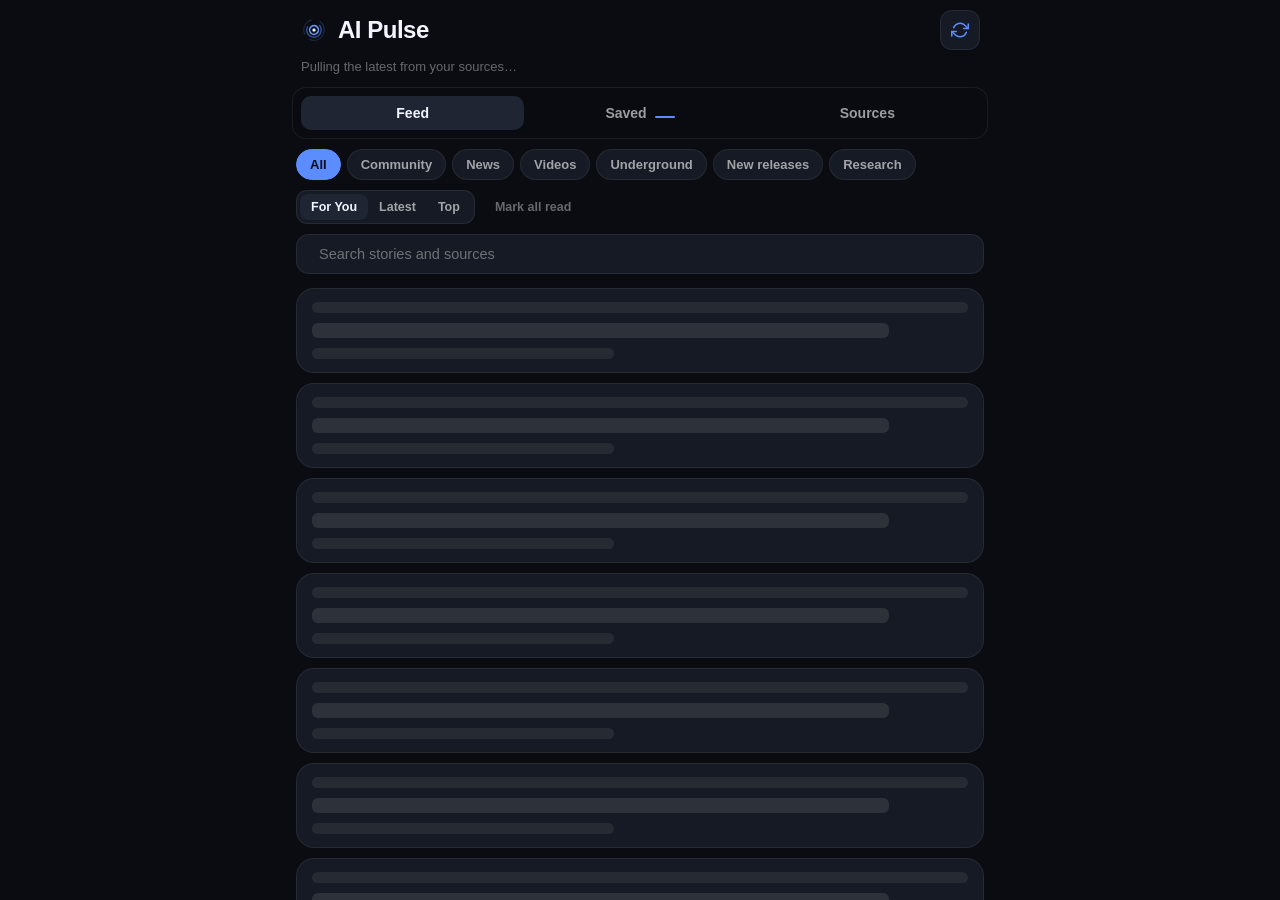
==== index.html @ 08312524 "Make it impossible for a video tap to leave the app Video cards no longer render any link at all, so" ====
<!DOCTYPE html>
<html lang="en">
<head>
  <meta charset="utf-8">
  <meta name="viewport" content="width=device-width, initial-scale=1, viewport-fit=cover">
  <title>AI Pulse</title>
  <meta name="description" content="AI news, papers and community chatter — merged into one ranked feed.">
  <meta name="theme-color" content="#0A0C12">
  <meta name="color-scheme" content="dark">
  <link rel="icon" type="image/svg+xml" href="icon.svg">
  <link rel="apple-touch-icon" href="apple-touch-icon.png">
  <link rel="apple-touch-icon-precomposed" href="apple-touch-icon.png">
  <link rel="manifest" href="manifest.webmanifest">
  <meta name="apple-mobile-web-app-capable" content="yes">
  <meta name="apple-mobile-web-app-status-bar-style" content="black-translucent">
  <meta name="apple-mobile-web-app-title" content="AI Pulse">
  <link rel="stylesheet" href="styles.css?v=7">
</head>
<body>
  <div class="update-pill" id="update-pill" hidden>
    <span class="update-text">A new version of AI Pulse is ready.</span>
    <button id="update-btn" class="update-btn" type="button">Reload</button>
  </div>
  <div class="pull-hint" id="pull-hint">Pull to refresh</div>

  <div class="video-sheet" id="video-sheet" hidden>
    <div class="video-sheet-inner">
      <div class="video-frame">
        <iframe id="video-frame" title="Video player"
                allow="accelerometer; autoplay; clipboard-write; encrypted-media; gyroscope; picture-in-picture; web-share"
                allowfullscreen></iframe>
      </div>
      <div class="video-meta">
        <h2 id="video-title"></h2>
        <p class="video-sub" id="video-sub"></p>
        <div class="video-actions">
          <a id="video-open" class="video-open" href="#" target="_blank" rel="noopener">Open on YouTube</a>
          <button id="video-close" class="video-close" type="button">Close</button>
        </div>
      </div>
    </div>
  </div>

  <div class="app">

    <header class="app-header">
      <div class="brand-row">
        <div class="brand">
          <img class="brand-mark" src="icon-mark.svg" alt="" width="28" height="28">
          <h1>AI Pulse</h1>
        </div>
        <button id="refresh-btn" class="icon-btn" title="Refresh sources" aria-label="Refresh sources"></button>
      </div>
      <p class="updated-line" id="updated-line"></p>
    </header>

    <nav class="view-tabs" id="view-tabs">
      <button class="view-tab is-active" data-view="feed">Feed</button>
      <button class="view-tab" data-view="saved">Saved <span class="tab-count" id="saved-count" hidden></span></button>
      <button class="view-tab" data-view="sources">Sources</button>
    </nav>

    <section id="view-feed" class="view is-active">
      <div class="toolbar">
        <div class="chip-row" id="filter-chips">
          <button class="chip is-active" data-filter="all">All</button>
          <button class="chip" data-filter="community">Community</button>
          <button class="chip" data-filter="news">News</button>
          <button class="chip" data-filter="videos">Videos</button>
          <button class="chip" data-filter="underground">Underground</button>
          <button class="chip" data-filter="releases">New releases</button>
          <button class="chip" data-filter="research">Research</button>
        </div>
        <div class="toolbar-side">
          <div class="segmented" id="sort-seg">
            <button class="seg-btn is-active" data-sort="forYou">For You</button>
            <button class="seg-btn" data-sort="latest">Latest</button>
            <button class="seg-btn" data-sort="top">Top</button>
          </div>
          <button id="mark-read-btn" class="quiet-btn">Mark all read</button>
        </div>
      </div>
      <div class="search-row">
        <span class="search-icon" aria-hidden="true"></span>
        <input id="search-input" type="search" placeholder="Search stories and sources" autocomplete="off">
      </div>
      <div id="feed-list" class="list"></div>
    </section>

    <section id="view-saved" class="view">
      <div id="saved-list" class="list"></div>
    </section>

    <section id="view-sources" class="view">
      <p class="sources-note">Turn off what you don't read — everything left is merged into one ranked feed.</p>
      <div id="sources-list"></div>
      <p class="app-version" id="app-version"></p>
    </section>

  </div>
  <script src="app.js?v=23"></script>
</body>
</html>
---- styles.css ----
/* AI Pulse Web — mirrors the iOS app's quiet, dark reading surface. */

:root {
  --background: #0A0C12;
  --surface: #151A24;
  --surface-raised: #1F2532;
  --hairline: rgba(255, 255, 255, 0.07);
  --accent: #5B8DFF;
  --on-accent: #080B14;
  --title: #F2F5FF;
  --title-read: rgba(255, 255, 255, 0.52);
  --secondary: rgba(255, 255, 255, 0.60);
  --tertiary: rgba(255, 255, 255, 0.38);
  --warning: #FF7A6B;
  --community: #FFA45B;
  --news: #5B8DFF;
  --research: #45D6B4;
}

* { box-sizing: border-box; }

html, body {
  margin: 0;
  padding: 0;
  height: 100%;
}

body {
  background: var(--background);
  color: var(--title);
  font-family: -apple-system, BlinkMacSystemFont, "SF Pro Text", "Segoe UI", Roboto, Helvetica, Arial, sans-serif;
  font-size: 16px;
  line-height: 1.45;
  -webkit-font-smoothing: antialiased;
  -webkit-text-size-adjust: 100%;
  overflow: hidden;
  overscroll-behavior-y: none;
  -webkit-tap-highlight-color: transparent;
}

/* The app frame is the screen: the header and tabs stay put and only the
   active view scrolls, so the page is never one long document. */
.app {
  max-width: 720px;
  margin: 0 auto;
  height: 100%;
  height: 100dvh;
  display: flex;
  flex-direction: column;
  padding: calc(env(safe-area-inset-top, 0px) + 10px) 16px 0;
}

/* Header */

.app-header { flex: none; padding: 0 4px 10px; }

.brand-row {
  display: flex;
  align-items: center;
  justify-content: space-between;
  gap: 12px;
}

.brand {
  display: flex;
  align-items: center;
  gap: 10px;
}

.brand-mark {
  width: 28px;
  height: 28px;
  display: block;
  flex: none;
}

.brand h1 {
  margin: 0;
  font-size: 24px;
  font-weight: 700;
  letter-spacing: -0.02em;
}

.icon-btn {
  width: 40px;
  height: 40px;
  border-radius: 12px;
  border: 1px solid var(--hairline);
  background: var(--surface);
  color: var(--secondary);
  display: inline-flex;
  align-items: center;
  justify-content: center;
  cursor: pointer;
  transition: background 0.15s ease, color 0.15s ease;
}

.icon-btn:hover { background: var(--surface-raised); color: var(--title); }
.icon-btn svg { width: 18px; height: 18px; }
.icon-btn.is-busy { color: var(--accent); }

.icon-btn.is-busy svg { animation: spin 0.9s linear infinite; }

@keyframes spin { to { transform: rotate(360deg); } }

.updated-line {
  margin: 8px 1px 0;
  font-size: 13px;
  color: var(--tertiary);
}

/* View tabs */

.view-tabs {
  position: relative;
  z-index: 20;
  flex: none;
  display: flex;
  gap: 4px;
  padding: 8px;
  margin: 0 -4px 10px;
  border-radius: 14px;
  background: rgba(10, 12, 18, 0.85);
  backdrop-filter: blur(14px);
  -webkit-backdrop-filter: blur(14px);
  border: 1px solid var(--hairline);
}

.view-tab {
  flex: 1;
  padding: 9px 10px;
  border: none;
  border-radius: 10px;
  background: transparent;
  color: var(--secondary);
  font-size: 14px;
  font-weight: 600;
  font-family: inherit;
  cursor: pointer;
  transition: background 0.15s ease, color 0.15s ease;
}

.view-tab:hover { color: var(--title); }
.view-tab.is-active { background: var(--surface-raised); color: var(--title); }

.tab-count {
  display: inline-block;
  min-width: 20px;
  margin-left: 4px;
  padding: 1px 6px;
  border-radius: 9px;
  background: var(--accent);
  color: var(--on-accent);
  font-size: 11px;
  font-weight: 700;
}

.view { display: none; }
.view.is-active {
  display: block;
  flex: 1 1 auto;
  min-height: 0;
  overflow-y: auto;
  overflow-x: hidden;
  -webkit-overflow-scrolling: touch;
  padding-bottom: calc(env(safe-area-inset-bottom, 0px) + 26px);
}

/* Toolbar */

.toolbar {
  display: flex;
  align-items: center;
  justify-content: space-between;
  flex-wrap: wrap;
  gap: 10px;
  margin-bottom: 10px;
}

.chip-row { display: flex; gap: 6px; flex-wrap: wrap; }

.chip {
  padding: 7px 13px;
  border-radius: 999px;
  border: 1px solid var(--hairline);
  background: var(--surface);
  color: var(--secondary);
  font-size: 13px;
  font-weight: 600;
  font-family: inherit;
  cursor: pointer;
  transition: background 0.15s ease, color 0.15s ease;
}

.chip:hover { color: var(--title); }

.chip.is-active {
  background: var(--accent);
  border-color: var(--accent);
  color: var(--on-accent);
}

.toolbar-side {
  display: flex;
  align-items: center;
  gap: 10px;
  flex-wrap: wrap;
}

.segmented {
  display: flex;
  padding: 3px;
  border-radius: 11px;
  background: var(--surface);
  border: 1px solid var(--hairline);
}

.seg-btn {
  padding: 6px 11px;
  border: none;
  border-radius: 8px;
  background: transparent;
  color: var(--secondary);
  font-size: 12.5px;
  font-weight: 600;
  font-family: inherit;
  cursor: pointer;
  transition: background 0.15s ease, color 0.15s ease;
}

.seg-btn.is-active { background: var(--surface-raised); color: var(--title); }

.quiet-btn {
  padding: 7px 10px;
  border: none;
  border-radius: 9px;
  background: transparent;
  color: var(--tertiary);
  font-size: 12.5px;
  font-weight: 600;
  font-family: inherit;
  cursor: pointer;
}

.quiet-btn:hover { color: var(--secondary); }

/* Search */

.search-row {
  display: flex;
  align-items: center;
  gap: 9px;
  padding: 0 13px;
  margin-bottom: 14px;
  border-radius: 13px;
  background: var(--surface);
  border: 1px solid var(--hairline);
}

.search-icon { display: inline-flex; color: var(--tertiary); }
.search-icon svg { width: 15px; height: 15px; }

.search-row input {
  flex: 1;
  padding: 11px 0;
  border: none;
  outline: none;
  background: transparent;
  color: var(--title);
  font-size: 14.5px;
  font-family: inherit;
}

.search-row input::placeholder { color: var(--tertiary); }
.search-row:focus-within { border-color: rgba(91, 141, 255, 0.45); }

/* Cards */

.list { display: flex; flex-direction: column; gap: 10px; }

.card {
  position: relative;
  padding: 13px 15px 12px;
  border-radius: 18px;
  background: var(--surface);
  border: 1px solid var(--hairline);
  cursor: pointer;
  transition: background 0.15s ease, transform 0.15s ease;
}

.card:hover { background: var(--surface-raised); }

.card-head {
  display: flex;
  align-items: center;
  gap: 7px;
  margin-bottom: 7px;
}

.glyph {
  display: inline-flex;
  align-items: center;
  justify-content: center;
  width: 22px;
  height: 22px;
  border-radius: 7px;
  flex-shrink: 0;
}

.glyph svg { width: 12px; height: 12px; }

.glyph-community { background: rgba(255, 164, 91, 0.16); color: var(--community); }
.glyph-news { background: rgba(91, 141, 255, 0.16); color: var(--news); }
.glyph-research { background: rgba(69, 214, 180, 0.16); color: var(--research); }
.glyph-underground { background: rgba(181, 140, 255, 0.16); color: #B58CFF; }
.glyph-releases { background: rgba(255, 143, 199, 0.16); color: #FF8FC7; }
.glyph-videos { background: rgba(255, 107, 107, 0.16); color: #FF6B6B; }

.card-source {
  font-size: 12px;
  font-weight: 600;
  color: var(--secondary);
  white-space: nowrap;
  overflow: hidden;
  text-overflow: ellipsis;
}

.dot-sep { color: var(--tertiary); font-weight: 600; font-size: 12px; }

.card-age { font-size: 12px; font-weight: 500; color: var(--tertiary); white-space: nowrap; }

.unread-dot {
  width: 5px;
  height: 5px;
  border-radius: 50%;
  background: var(--accent);
  flex-shrink: 0;
}

.save-ctl {
  margin-left: auto;
  display: inline-flex;
  padding: 5px;
  border: none;
  border-radius: 8px;
  background: transparent;
  color: var(--tertiary);
  cursor: pointer;
  transition: color 0.15s ease, background 0.15s ease;
}

.save-ctl:hover { background: rgba(255, 255, 255, 0.06); color: var(--secondary); }
.save-ctl.is-saved { color: var(--accent); }
.save-ctl svg { width: 14px; height: 14px; }

.card-title {
  margin: 0 0 4px;
  font-size: 16.5px;
  font-weight: 600;
  line-height: 1.3;
  letter-spacing: -0.01em;
}

.card.is-read .card-title a { color: var(--title-read); }

.card-title a {
  color: var(--title);
  text-decoration: none;
}

.card-title a:hover { color: var(--accent); }

.card-summary {
  margin: 0 0 6px;
  font-size: 13.5px;
  color: var(--secondary);
  display: -webkit-box;
  -webkit-line-clamp: 2;
  -webkit-box-orient: vertical;
  overflow: hidden;
}

.card-meta {
  display: flex;
  align-items: center;
  gap: 14px;
  flex-wrap: wrap;
}

.card-cat {
  font-size: 11px;
  font-weight: 700;
  letter-spacing: 0.04em;
  text-transform: uppercase;
}

.cat-community { color: var(--community); }
.cat-news { color: var(--news); }
.cat-videos { color: #FF6B6B; }
.cat-research { color: var(--research); }
.cat-underground { color: #B58CFF; }
.cat-releases { color: #FF8FC7; }

.metric {
  display: inline-flex;
  align-items: center;
  gap: 4px;
  font-size: 12px;
  font-weight: 500;
  color: var(--tertiary);
}

.metric svg { width: 11px; height: 11px; }

.discussion-ctl {
  display: inline-flex;
  align-items: center;
  gap: 4px;
  font-size: 12px;
  font-weight: 600;
  color: var(--tertiary);
  text-decoration: none;
}

.discussion-ctl:hover { color: var(--accent); }
.discussion-ctl svg { width: 11px; height: 11px; }

/* Empty states */

.empty {
  padding: 46px 20px;
  text-align: center;
  color: var(--tertiary);
}

.empty h2 { margin: 0 0 6px; font-size: 17px; font-weight: 600; color: var(--secondary); }
.empty p { margin: 0; font-size: 13.5px; }

/* Skeletons */

.skeleton {
  padding: 13px 15px;
  border-radius: 18px;
  background: var(--surface);
  border: 1px solid var(--hairline);
}

.skeleton .sk-line {
  height: 11px;
  border-radius: 6px;
  background: rgba(255, 255, 255, 0.07);
  margin-bottom: 10px;
}

.skeleton .sk-title { height: 15px; width: 88%; background: rgba(255, 255, 255, 0.10); }
.skeleton .sk-line:last-child { margin-bottom: 0; width: 46%; }
.skeleton.is-on { animation: pulse 1.2s ease-in-out infinite; }

@keyframes pulse { 50% { opacity: 0.55; } }

/* Sources */

.sources-note {
  margin: 0 4px 16px;
  font-size: 13.5px;
  color: var(--tertiary);
}

.source-group {
  margin: 20px 4px 9px;
  font-size: 12px;
  font-weight: 700;
  letter-spacing: 0.05em;
  text-transform: uppercase;
}

.source-group:first-child { margin-top: 0; }

.source-row {
  display: flex;
  align-items: center;
  gap: 12px;
  padding: 12px 15px;
  border-radius: 16px;
  background: var(--surface);
  border: 1px solid var(--hairline);
  margin-bottom: 8px;
}

.source-row.is-off { opacity: 0.55; }

.source-info { flex: 1; min-width: 0; }

.source-name {
  display: flex;
  align-items: center;
  gap: 8px;
  font-size: 14.5px;
  font-weight: 600;
}

.source-sub {
  margin: 3px 0 0 30px;
  font-size: 12.5px;
  color: var(--tertiary);
  white-space: nowrap;
  overflow: hidden;
  text-overflow: ellipsis;
}

.source-status.has-error { color: var(--warning); }

/* Toggle switch */

.switch { position: relative; display: inline-block; width: 44px; height: 26px; flex-shrink: 0; }
.switch input { opacity: 0; width: 0; height: 0; }

.knob {
  position: absolute;
  inset: 0;
  border-radius: 999px;
  background: var(--surface-raised);
  border: 1px solid var(--hairline);
  cursor: pointer;
  transition: background 0.2s ease;
}

.knob::before {
  content: "";
  position: absolute;
  top: 3px;
  left: 3px;
  width: 18px;
  height: 18px;
  border-radius: 50%;
  background: var(--tertiary);
  transition: transform 0.2s ease, background 0.2s ease;
}

.switch input:checked + .knob { background: var(--accent); border-color: var(--accent); }
.switch input:checked + .knob::before { transform: translateX(18px); background: var(--on-accent); }

/* Scrollbar (desktop) */

@media (pointer: fine) {
  ::-webkit-scrollbar { width: 10px; }
  ::-webkit-scrollbar-thumb { background: var(--surface-raised); border-radius: 5px; }
}

/* Update notice */

.update-pill {
  position: fixed;
  top: calc(env(safe-area-inset-top, 0px) + 10px);
  left: 50%;
  transform: translateX(-50%);
  z-index: 40;
  display: flex;
  align-items: center;
  gap: 10px;
  max-width: calc(100% - 24px);
  padding: 7px 7px 7px 14px;
  border-radius: 999px;
  background: var(--surface-raised);
  border: 1px solid var(--hairline);
  box-shadow: 0 12px 32px rgba(0, 0, 0, 0.5);
  animation: update-in 0.25s ease-out;
}

.update-pill[hidden] { display: none; }

.update-text {
  font-size: 13px;
  font-weight: 600;
  color: var(--title);
  white-space: nowrap;
  overflow: hidden;
  text-overflow: ellipsis;
}

.update-btn {
  font: inherit;
  font-size: 13px;
  font-weight: 700;
  padding: 7px 14px;
  border: none;
  border-radius: 999px;
  background: var(--accent);
  color: var(--on-accent);
  cursor: pointer;
}

.update-btn:active { opacity: 0.85; }

@keyframes update-in {
  from { opacity: 0; transform: translate(-50%, -8px); }
  to { opacity: 1; transform: translate(-50%, 0); }
}


.app-version {
  margin: 24px 4px 8px;
  font-size: 12px;
  color: var(--tertiary);
  text-align: center;
}

/* Show more + pull to refresh */

.load-more {
  margin: 4px 0 8px;
  padding: 12px 16px;
  width: 100%;
  border: 1px solid var(--hairline);
  border-radius: 14px;
  background: var(--surface);
  color: var(--secondary);
  font: inherit;
  font-size: 13.5px;
  font-weight: 600;
  cursor: pointer;
}

.load-more:active { background: var(--surface-raised); }

.pull-hint {
  position: fixed;
  top: calc(env(safe-area-inset-top, 0px) + 58px);
  left: 50%;
  transform: translateX(-50%);
  z-index: 30;
  padding: 6px 13px;
  border-radius: 999px;
  background: var(--surface-raised);
  border: 1px solid var(--hairline);
  color: var(--secondary);
  font-size: 12px;
  font-weight: 600;
  pointer-events: none;
  opacity: 0;
  transition: opacity 0.12s ease;
}

.pull-hint.is-on { opacity: 1; }

/* Video cards + in-app player */

.video-thumb {
  position: relative;
  margin: 2px 0 9px;
  border-radius: 12px;
  overflow: hidden;
  background: var(--surface-raised);
  aspect-ratio: 16 / 9;
}

.video-thumb img {
  width: 100%;
  height: 100%;
  object-fit: cover;
  display: block;
}

.play-badge {
  position: absolute;
  inset: 0;
  display: flex;
  align-items: center;
  justify-content: center;
}

.play-badge svg {
  width: 18px;
  height: 18px;
  padding: 12px;
  border-radius: 50%;
  background: rgba(10, 12, 18, 0.72);
  color: #fff;
}

.watch-ctl {
  display: inline-flex;
  align-items: center;
  gap: 4px;
  font-size: 12px;
  font-weight: 600;
  color: var(--accent);
}

.watch-ctl svg { width: 11px; height: 11px; }

.video-sheet {
  position: fixed;
  inset: 0;
  z-index: 60;
  display: flex;
  align-items: flex-start;
  justify-content: center;
  padding: calc(env(safe-area-inset-top, 0px) + 16px) 14px calc(env(safe-area-inset-bottom, 0px) + 16px);
  background: rgba(4, 6, 10, 0.94);
  overflow-y: auto;
  -webkit-overflow-scrolling: touch;
}

.video-sheet[hidden] { display: none; }

.video-sheet-inner {
  width: 100%;
  max-width: 680px;
  margin-top: 5vh;
}

.video-frame {
  position: relative;
  aspect-ratio: 16 / 9;
  border-radius: 14px;
  overflow: hidden;
  background: #000;
}

.video-frame iframe {
  position: absolute;
  inset: 0;
  width: 100%;
  height: 100%;
  border: 0;
}

.video-meta h2 {
  margin: 14px 0 4px;
  font-size: 17px;
  font-weight: 600;
  line-height: 1.3;
  color: var(--title);
}

.video-sub {
  margin: 0 0 14px;
  font-size: 13px;
  color: var(--tertiary);
}

.video-actions {
  display: flex;
  gap: 10px;
}

.video-open,
.video-close {
  flex: 1;
  text-align: center;
  padding: 12px;
  border-radius: 12px;
  font-size: 14px;
  font-weight: 600;
}

.video-open {
  background: var(--accent);
  color: var(--on-accent);
  text-decoration: none;
}

.video-close {
  background: var(--surface);
  color: var(--secondary);
  border: 1px solid var(--hairline);
  font-family: inherit;
  cursor: pointer;
}
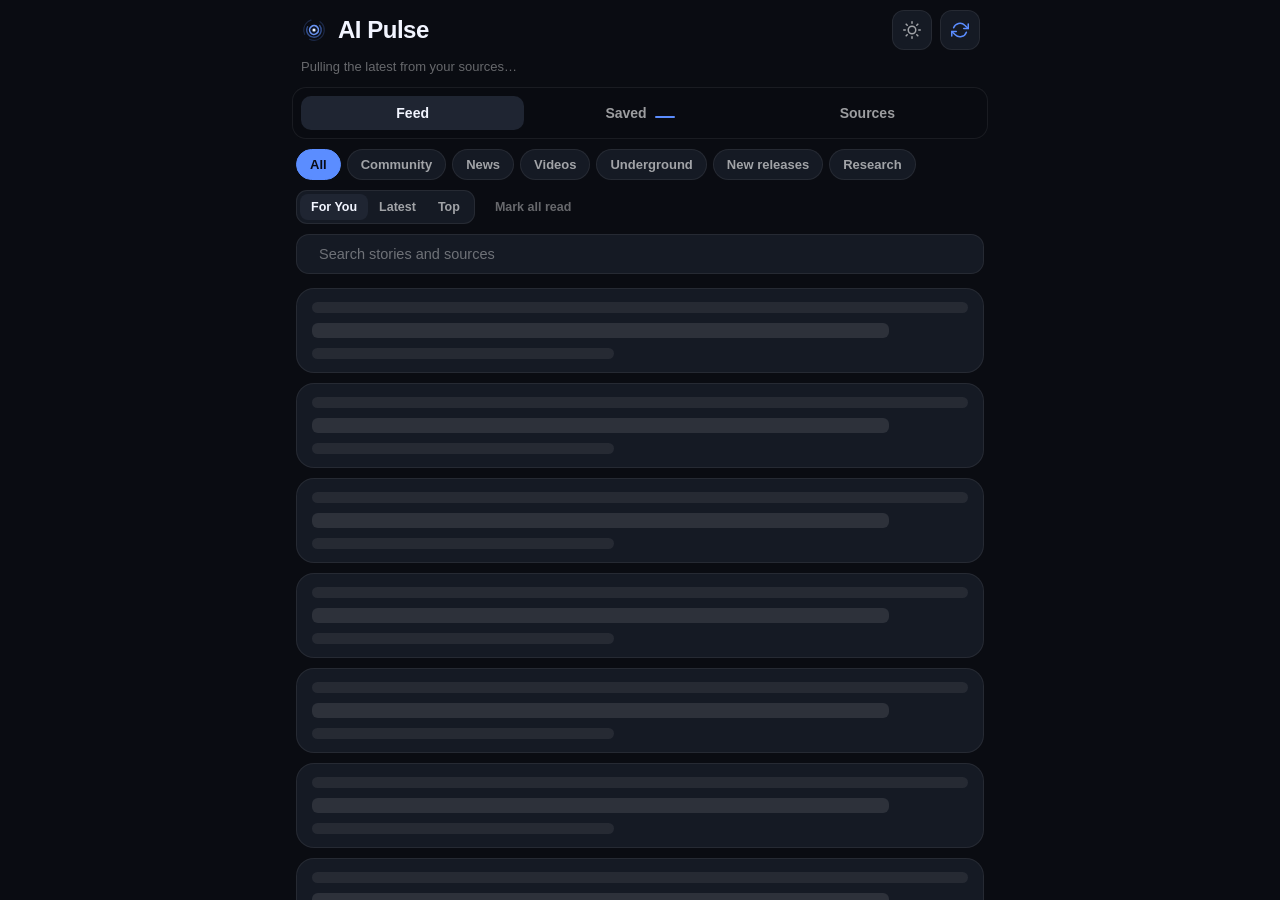
==== commit 640e6f1a: "Today screen: the last 24 hours on one page A sun button in the header opens a daily briefing: today" ====
--- a/index.html
+++ b/index.html
@@ -14,7 +14,7 @@
   <meta name="apple-mobile-web-app-capable" content="yes">
   <meta name="apple-mobile-web-app-status-bar-style" content="black-translucent">
   <meta name="apple-mobile-web-app-title" content="AI Pulse">
-  <link rel="stylesheet" href="styles.css?v=7">
+  <link rel="stylesheet" href="styles.css?v=8">
 </head>
 <body>
   <div class="update-pill" id="update-pill" hidden>
@@ -49,7 +49,10 @@
           <img class="brand-mark" src="icon-mark.svg" alt="" width="28" height="28">
           <h1>AI Pulse</h1>
         </div>
-        <button id="refresh-btn" class="icon-btn" title="Refresh sources" aria-label="Refresh sources"></button>
+        <div class="head-actions">
+          <button id="today-btn" class="icon-btn" title="Today's briefing" aria-label="Today's briefing"></button>
+          <button id="refresh-btn" class="icon-btn" title="Refresh sources" aria-label="Refresh sources"></button>
+        </div>
       </div>
       <p class="updated-line" id="updated-line"></p>
     </header>
@@ -87,6 +90,10 @@
       <div id="feed-list" class="list"></div>
     </section>
 
+    <section id="view-today" class="view">
+      <div id="today-content"></div>
+    </section>
+
     <section id="view-saved" class="view">
       <div id="saved-list" class="list"></div>
     </section>
@@ -98,6 +105,6 @@
     </section>
 
   </div>
-  <script src="app.js?v=23"></script>
+  <script src="app.js?v=25"></script>
 </body>
 </html>
--- a/styles.css
+++ b/styles.css
@@ -768,3 +768,112 @@
   font-family: inherit;
   cursor: pointer;
 }
+
+
+/* Today briefing */
+
+.head-actions {
+  display: flex;
+  align-items: center;
+  gap: 8px;
+}
+
+.icon-btn.is-active {
+  background: var(--accent);
+  border-color: var(--accent);
+  color: var(--on-accent);
+}
+
+.today-head { padding: 2px 4px 14px; }
+
+.today-date {
+  margin: 0;
+  font-size: 24px;
+  font-weight: 700;
+  letter-spacing: -0.02em;
+}
+
+.today-sub {
+  margin: 4px 1px 0;
+  font-size: 13px;
+  color: var(--tertiary);
+}
+
+.today-label {
+  margin: 4px 4px 8px;
+  font-size: 11px;
+  font-weight: 700;
+  letter-spacing: 0.05em;
+  text-transform: uppercase;
+  color: var(--accent);
+}
+
+.card.must-read {
+  background: var(--surface-raised);
+  border-color: rgba(91, 141, 255, 0.35);
+}
+
+.card.must-read .card-title {
+  font-size: 19px;
+  line-height: 1.25;
+}
+
+.today-section {
+  margin: 22px 4px 9px;
+  font-size: 12px;
+  font-weight: 700;
+  letter-spacing: 0.05em;
+  text-transform: uppercase;
+  color: var(--secondary);
+}
+
+.today-list { gap: 8px; }
+
+.today-row {
+  padding: 10px 13px;
+}
+
+.today-row-top {
+  display: flex;
+  align-items: flex-start;
+  gap: 10px;
+}
+
+.today-row-title {
+  margin: 3px 0 0;
+  font-size: 14.5px;
+  font-weight: 600;
+  line-height: 1.3;
+  display: -webkit-box;
+  -webkit-line-clamp: 2;
+  -webkit-box-orient: vertical;
+  overflow: hidden;
+}
+
+.today-row.is-read .today-row-title { color: var(--title-read); }
+
+.today-row-meta {
+  display: flex;
+  align-items: center;
+  gap: 7px;
+  margin: 5px 0 0 32px;
+}
+
+.today-row-meta .card-age { font-size: 12px; }
+
+.today-open {
+  margin-top: 18px;
+  width: 100%;
+  padding: 13px;
+  border-radius: 14px;
+  border: 1px solid var(--hairline);
+  background: var(--surface);
+  color: var(--accent);
+  font-size: 14.5px;
+  font-weight: 600;
+  font-family: inherit;
+  cursor: pointer;
+  transition: background 0.15s ease;
+}
+
+.today-open:hover { background: var(--surface-raised); }
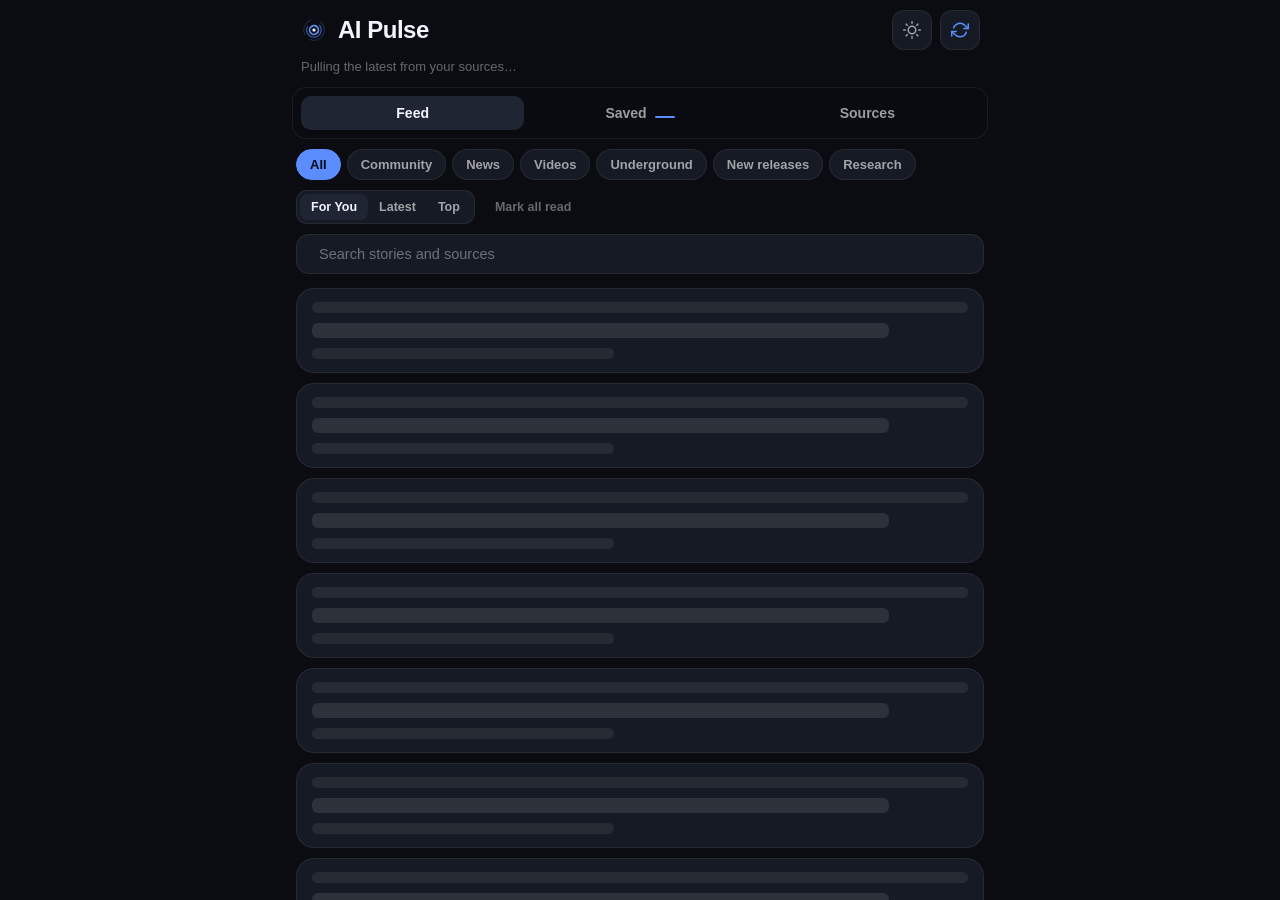
==== commit 72b6a747: "Today sections stay listed with a quiet empty line A section with nothing in the last 24 hours keeps" ====
--- a/index.html
+++ b/index.html
@@ -105,6 +105,6 @@
     </section>
 
   </div>
-  <script src="app.js?v=25"></script>
+  <script src="app.js?v=26"></script>
 </body>
 </html>
--- a/styles.css
+++ b/styles.css
@@ -829,6 +829,12 @@
 
 .today-list { gap: 8px; }
 
+.today-none {
+  margin: 0 4px;
+  font-size: 13px;
+  color: var(--tertiary);
+}
+
 .today-row {
   padding: 10px 13px;
 }
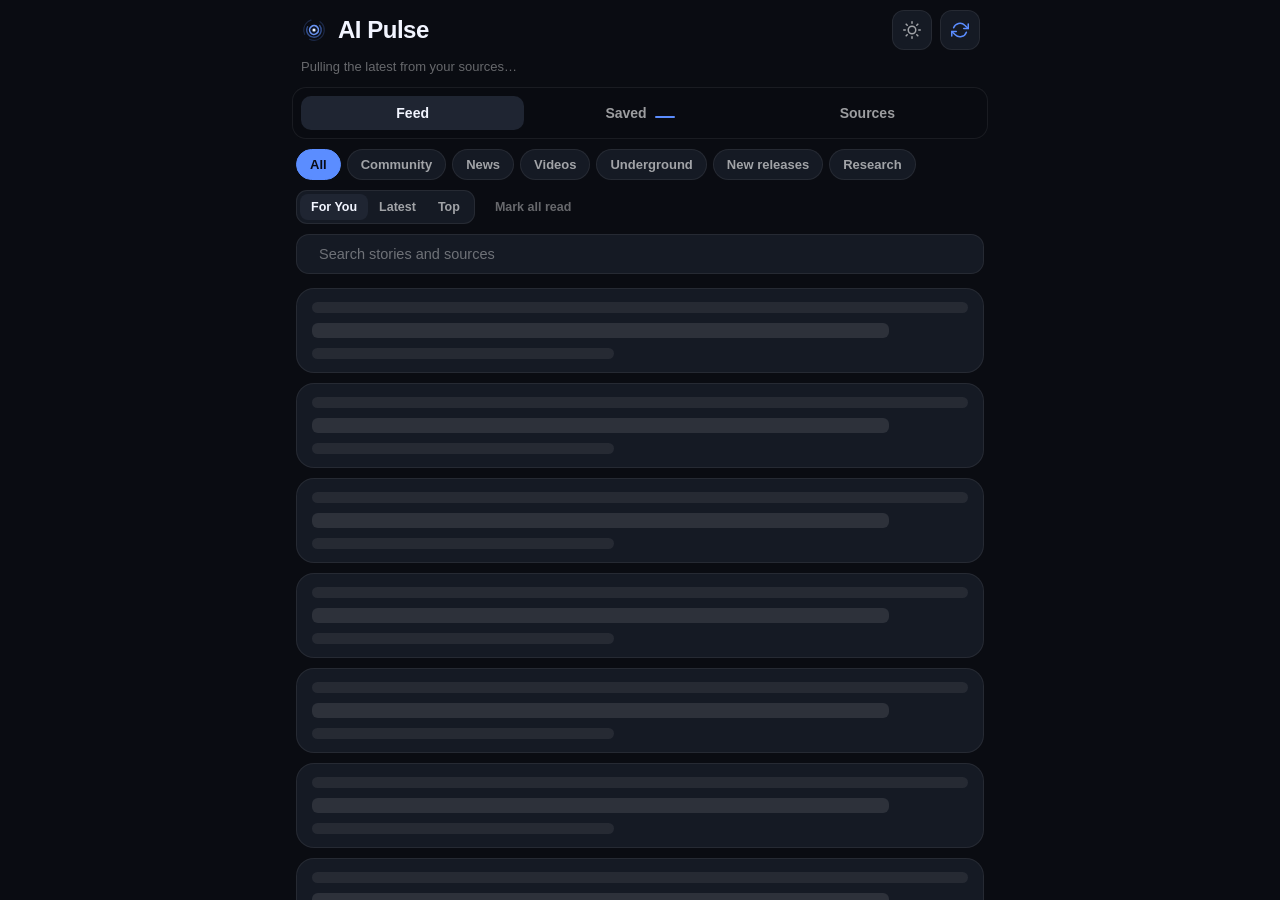
==== commit 064c9f4e: "Hard 16s budget per source so refreshes settle fast A source whose every route hung could stall a re" ====
--- a/index.html
+++ b/index.html
@@ -105,6 +105,6 @@
     </section>
 
   </div>
-  <script src="app.js?v=26"></script>
+  <script src="app.js?v=27"></script>
 </body>
 </html>
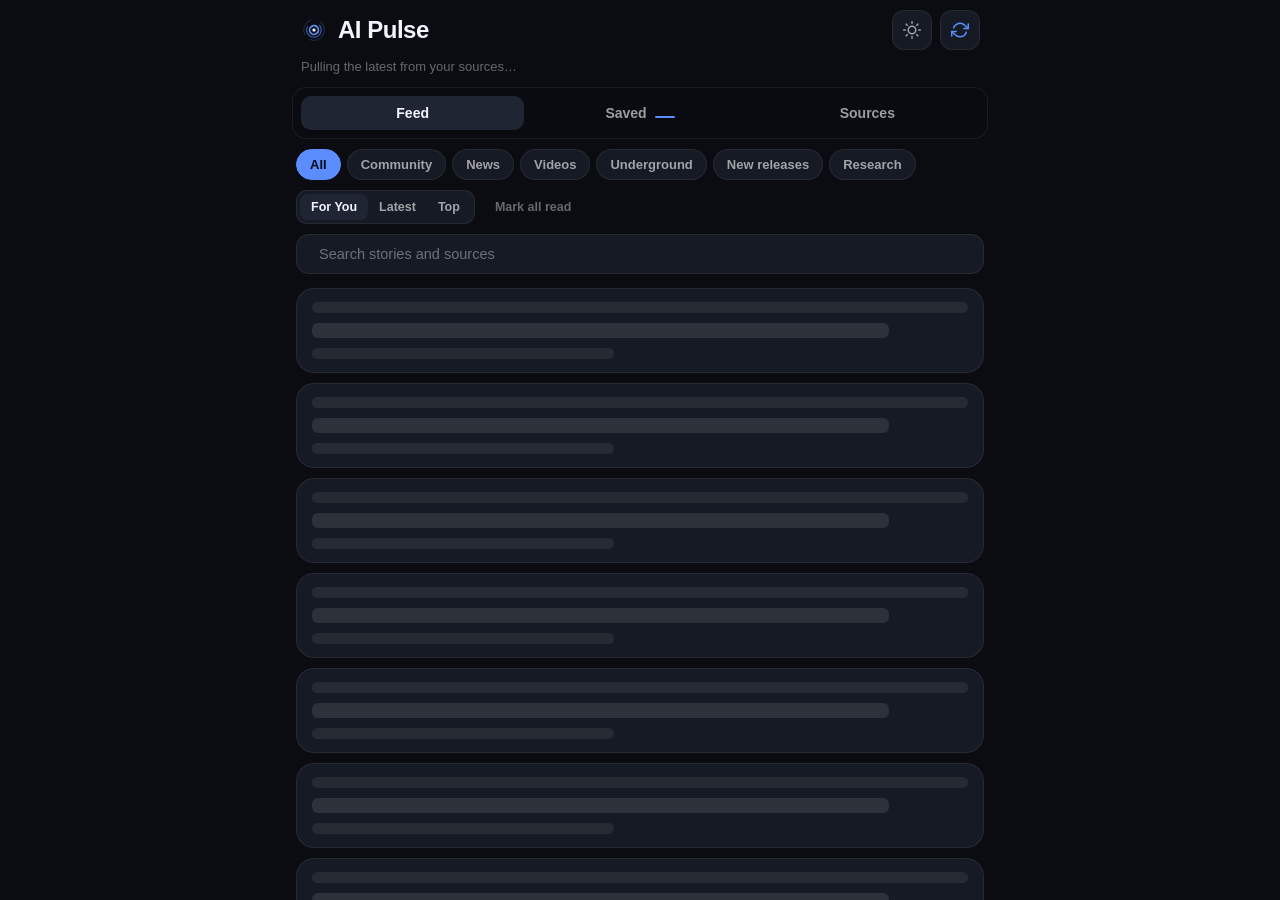
==== commit d5cd5e1a: "Rest failed sources for five minutes after a network timeout Reddit and other blocked hosts were bur" ====
--- a/index.html
+++ b/index.html
@@ -105,6 +105,6 @@
     </section>
 
   </div>
-  <script src="app.js?v=27"></script>
+  <script src="app.js?v=28"></script>
 </body>
 </html>
